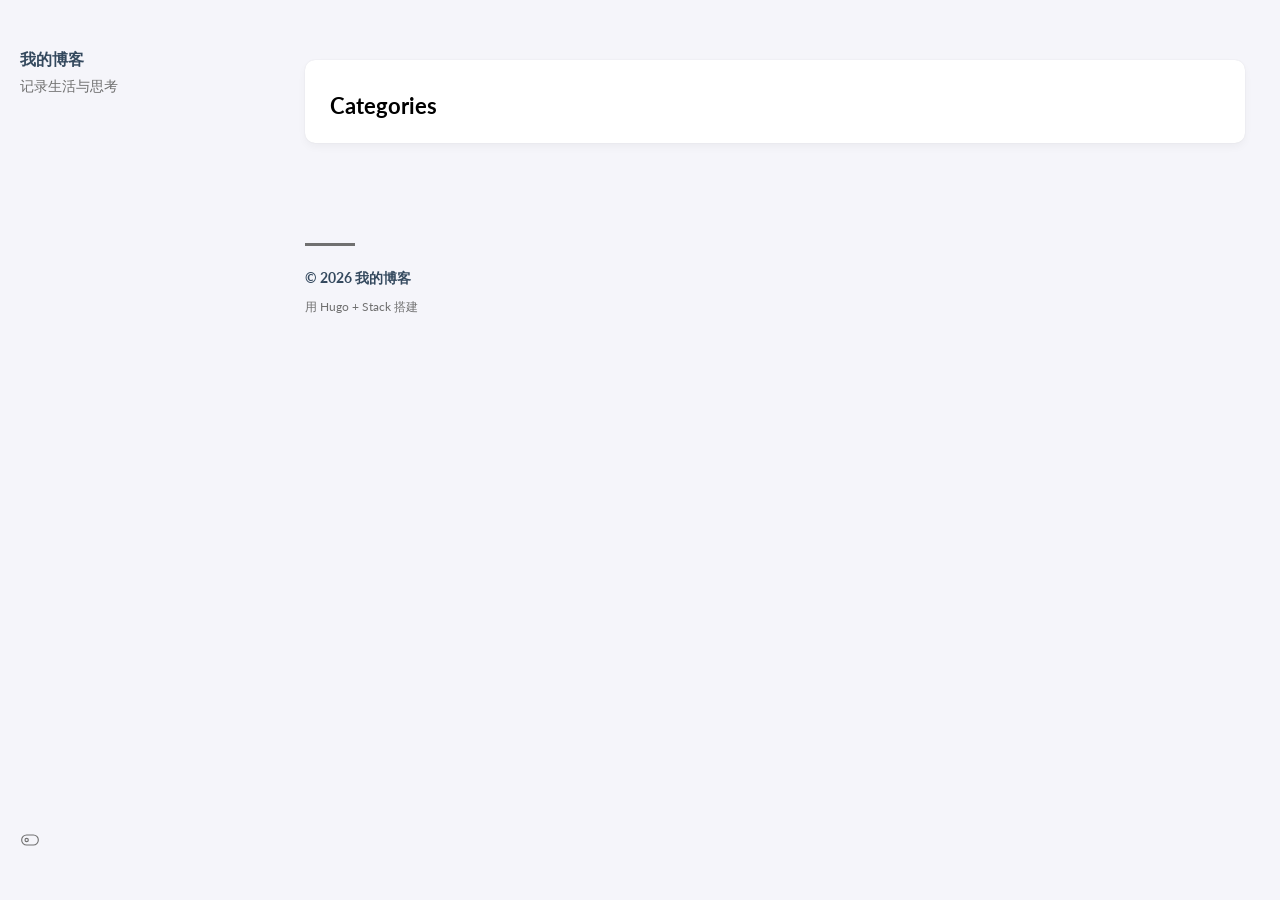
==== categories/index.html @ 06839ae6 "初始博客" ====
<!doctype html><html lang=zh-cn dir=ltr><head><meta charset=utf-8><meta name=viewport content='width=device-width,initial-scale=1'><meta name=description content="欢迎来到我的博客"><title>Categories</title><link rel=canonical href=http://192.168.1.3/categories/><link rel=preconnect href=https://fonts.googleapis.com><link rel=preconnect href=https://fonts.gstatic.com crossorigin><link rel=preload as=style href="https://fonts.googleapis.com/css2?family=Lato:wght@300;400;700&display=swap"><link rel=stylesheet href="https://fonts.googleapis.com/css2?family=Lato:wght@300;400;700&display=swap"><link rel=stylesheet href=/scss/style.min.e62e09c60ba428a627e03568fa3df938f6a8224f815b5846f00816c17d4a0be4.css><meta property='og:title' content="Categories"><meta property='og:description' content="欢迎来到我的博客"><meta property='og:url' content='http://192.168.1.3/categories/'><meta property='og:site_name' content='我的博客'><meta property='og:type' content='website'><meta property='og:updated_time' content=' 2026-08-15T00:00:00+00:00 '><meta name=twitter:title content="Categories"><meta name=twitter:description content="欢迎来到我的博客"><link rel=alternate type=application/rss+xml href=http://192.168.1.3/categories/index.xml></head><body><script>(function(){const e="StackColorScheme";localStorage.getItem(e)||localStorage.setItem(e,"auto")})()</script><script>(function(){const t="StackColorScheme",e=localStorage.getItem(t),n=window.matchMedia("(prefers-color-scheme: dark)").matches===!0;e=="dark"||e==="auto"&&n?document.documentElement.dataset.scheme="dark":document.documentElement.dataset.scheme="light"})()</script><div class="container main-container flex on-phone--column compact"><aside class="sidebar left-sidebar sticky"><button class="hamburger hamburger--spin" type=button id=toggle-menu aria-label>
<span class=hamburger-box><span class=hamburger-inner></span></span></button><header><div class=site-meta><h1 class=site-name><a href=/>我的博客</a></h1><h2 class=site-description>记录生活与思考</h2></div></header><ol class=menu id=main-menu><li class=menu-bottom-section><ol class=menu><li id=dark-mode-toggle><svg class="icon icon-tabler icon-tabler-toggle-left" width="24" height="24" viewBox="0 0 24 24" stroke-width="2" stroke="currentColor" fill="none" stroke-linecap="round" stroke-linejoin="round"><path stroke="none" d="M0 0h24v24H0z"/><circle cx="8" cy="12" r="2"/><rect x="2" y="6" width="20" height="12" rx="6"/></svg>
<svg class="icon icon-tabler icon-tabler-toggle-right" width="24" height="24" viewBox="0 0 24 24" stroke-width="2" stroke="currentColor" fill="none" stroke-linecap="round" stroke-linejoin="round"><path stroke="none" d="M0 0h24v24H0z"/><circle cx="16" cy="12" r="2"/><rect x="2" y="6" width="20" height="12" rx="6"/></svg>
<span></span></li></ol></li></ol></aside><main class="main full-width"><header><h3 class=section-title></h3><div class=section-card><div class=section-details><h3 class=section-count></h3><h1 class=section-term>Categories</h1></div></div></header><section class=article-list--compact></section><footer class=site-footer><section class=copyright>&copy;
2026 我的博客</section><section class=powerby>用 Hugo + Stack 搭建<br><br></section></footer></main></div><script type=text/javascript src=/ts/main.d00997a2f4a6ce525f496da0c3ae6ad392b0468b8a9024f23309fdfc75c67a35.js defer></script></body></html>
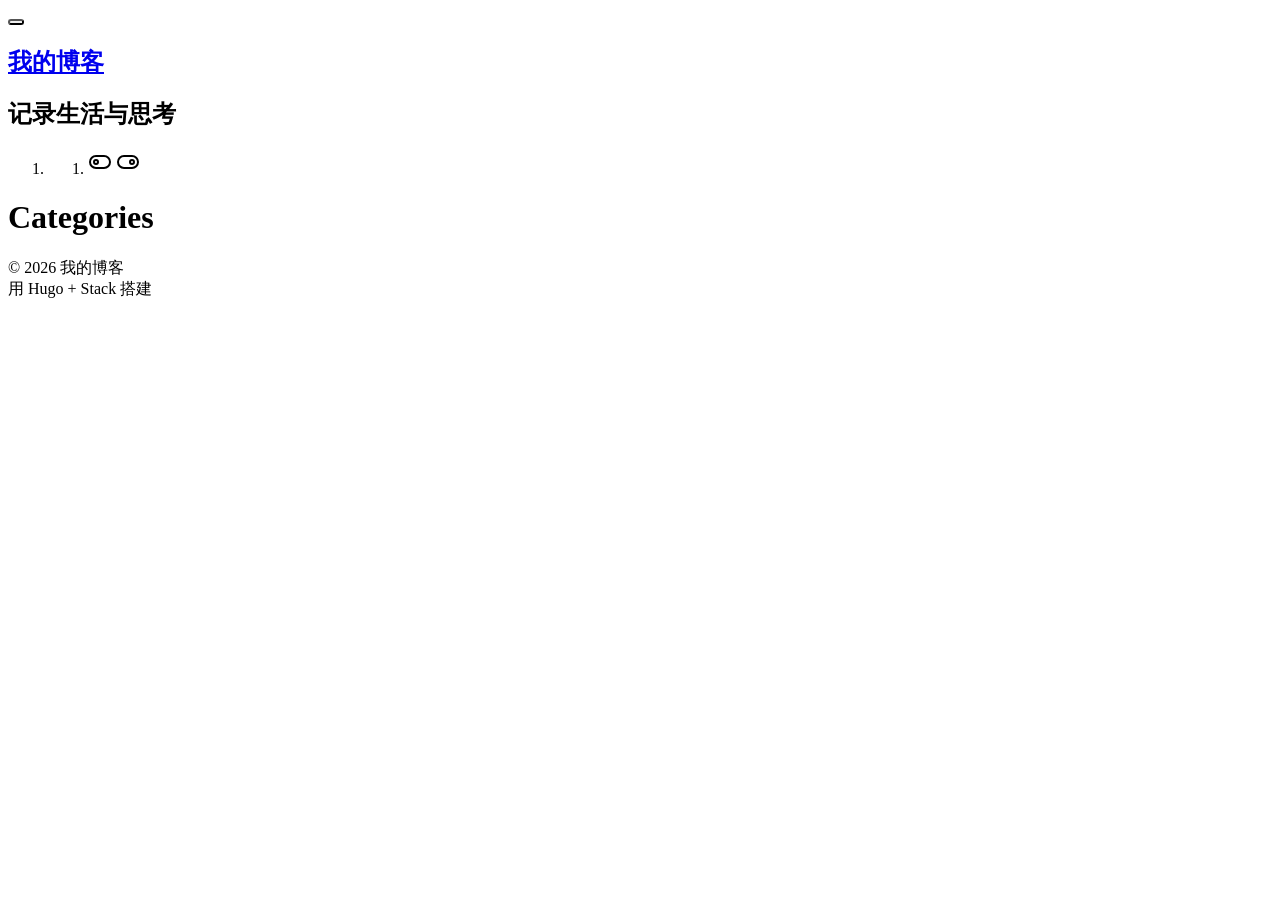
==== commit b4b2f595: "添加Argon美化 + 修正baseURL" ====
--- a/categories/index.html
+++ b/categories/index.html
@@ -1,5 +1,5 @@
-<!doctype html><html lang=zh-cn dir=ltr><head><meta charset=utf-8><meta name=viewport content='width=device-width,initial-scale=1'><meta name=description content="欢迎来到我的博客"><title>Categories</title><link rel=canonical href=http://192.168.1.3/categories/><link rel=preconnect href=https://fonts.googleapis.com><link rel=preconnect href=https://fonts.gstatic.com crossorigin><link rel=preload as=style href="https://fonts.googleapis.com/css2?family=Lato:wght@300;400;700&display=swap"><link rel=stylesheet href="https://fonts.googleapis.com/css2?family=Lato:wght@300;400;700&display=swap"><link rel=stylesheet href=/scss/style.min.e62e09c60ba428a627e03568fa3df938f6a8224f815b5846f00816c17d4a0be4.css><meta property='og:title' content="Categories"><meta property='og:description' content="欢迎来到我的博客"><meta property='og:url' content='http://192.168.1.3/categories/'><meta property='og:site_name' content='我的博客'><meta property='og:type' content='website'><meta property='og:updated_time' content=' 2026-08-15T00:00:00+00:00 '><meta name=twitter:title content="Categories"><meta name=twitter:description content="欢迎来到我的博客"><link rel=alternate type=application/rss+xml href=http://192.168.1.3/categories/index.xml></head><body><script>(function(){const e="StackColorScheme";localStorage.getItem(e)||localStorage.setItem(e,"auto")})()</script><script>(function(){const t="StackColorScheme",e=localStorage.getItem(t),n=window.matchMedia("(prefers-color-scheme: dark)").matches===!0;e=="dark"||e==="auto"&&n?document.documentElement.dataset.scheme="dark":document.documentElement.dataset.scheme="light"})()</script><div class="container main-container flex on-phone--column compact"><aside class="sidebar left-sidebar sticky"><button class="hamburger hamburger--spin" type=button id=toggle-menu aria-label>
-<span class=hamburger-box><span class=hamburger-inner></span></span></button><header><div class=site-meta><h1 class=site-name><a href=/>我的博客</a></h1><h2 class=site-description>记录生活与思考</h2></div></header><ol class=menu id=main-menu><li class=menu-bottom-section><ol class=menu><li id=dark-mode-toggle><svg class="icon icon-tabler icon-tabler-toggle-left" width="24" height="24" viewBox="0 0 24 24" stroke-width="2" stroke="currentColor" fill="none" stroke-linecap="round" stroke-linejoin="round"><path stroke="none" d="M0 0h24v24H0z"/><circle cx="8" cy="12" r="2"/><rect x="2" y="6" width="20" height="12" rx="6"/></svg>
+<!doctype html><html lang=zh-cn dir=ltr><head><meta charset=utf-8><meta name=viewport content='width=device-width,initial-scale=1'><meta name=description content="欢迎来到我的博客"><title>Categories</title><link rel=canonical href=https://houhao508-cloud.github.io/blog/categories/><link rel=preconnect href=https://fonts.googleapis.com><link rel=preconnect href=https://fonts.gstatic.com crossorigin><link rel=preload as=style href="https://fonts.googleapis.com/css2?family=Lato:wght@300;400;700&display=swap"><link rel=stylesheet href="https://fonts.googleapis.com/css2?family=Lato:wght@300;400;700&display=swap"><link rel=stylesheet href=/blog/scss/style.min.bf631d3fafe8cae70619a0ff02dc770fab4a5a8920ea509cfd1f3a3723c26957.css><meta property='og:title' content="Categories"><meta property='og:description' content="欢迎来到我的博客"><meta property='og:url' content='https://houhao508-cloud.github.io/blog/categories/'><meta property='og:site_name' content='我的博客'><meta property='og:type' content='website'><meta property='og:updated_time' content=' 2026-08-15T00:00:00+00:00 '><meta name=twitter:title content="Categories"><meta name=twitter:description content="欢迎来到我的博客"><link rel=alternate type=application/rss+xml href=https://houhao508-cloud.github.io/blog/categories/index.xml><link rel=stylesheet href=/css/argon.css></head><body><script>(function(){const e="StackColorScheme";localStorage.getItem(e)||localStorage.setItem(e,"auto")})()</script><script>(function(){const t="StackColorScheme",e=localStorage.getItem(t),n=window.matchMedia("(prefers-color-scheme: dark)").matches===!0;e=="dark"||e==="auto"&&n?document.documentElement.dataset.scheme="dark":document.documentElement.dataset.scheme="light"})()</script><div class="container main-container flex on-phone--column compact"><aside class="sidebar left-sidebar sticky"><button class="hamburger hamburger--spin" type=button id=toggle-menu aria-label>
+<span class=hamburger-box><span class=hamburger-inner></span></span></button><header><div class=site-meta><h1 class=site-name><a href=/blog/>我的博客</a></h1><h2 class=site-description>记录生活与思考</h2></div></header><ol class=menu id=main-menu><li class=menu-bottom-section><ol class=menu><li id=dark-mode-toggle><svg class="icon icon-tabler icon-tabler-toggle-left" width="24" height="24" viewBox="0 0 24 24" stroke-width="2" stroke="currentColor" fill="none" stroke-linecap="round" stroke-linejoin="round"><path stroke="none" d="M0 0h24v24H0z"/><circle cx="8" cy="12" r="2"/><rect x="2" y="6" width="20" height="12" rx="6"/></svg>
 <svg class="icon icon-tabler icon-tabler-toggle-right" width="24" height="24" viewBox="0 0 24 24" stroke-width="2" stroke="currentColor" fill="none" stroke-linecap="round" stroke-linejoin="round"><path stroke="none" d="M0 0h24v24H0z"/><circle cx="16" cy="12" r="2"/><rect x="2" y="6" width="20" height="12" rx="6"/></svg>
 <span></span></li></ol></li></ol></aside><main class="main full-width"><header><h3 class=section-title></h3><div class=section-card><div class=section-details><h3 class=section-count></h3><h1 class=section-term>Categories</h1></div></div></header><section class=article-list--compact></section><footer class=site-footer><section class=copyright>&copy;
-2026 我的博客</section><section class=powerby>用 Hugo + Stack 搭建<br><br></section></footer></main></div><script type=text/javascript src=/ts/main.d00997a2f4a6ce525f496da0c3ae6ad392b0468b8a9024f23309fdfc75c67a35.js defer></script></body></html>+2026 我的博客</section><section class=powerby>用 Hugo + Stack 搭建<br><br></section></footer></main></div><script type=text/javascript src=/blog/ts/main.d00997a2f4a6ce525f496da0c3ae6ad392b0468b8a9024f23309fdfc75c67a35.js defer></script></body></html>
